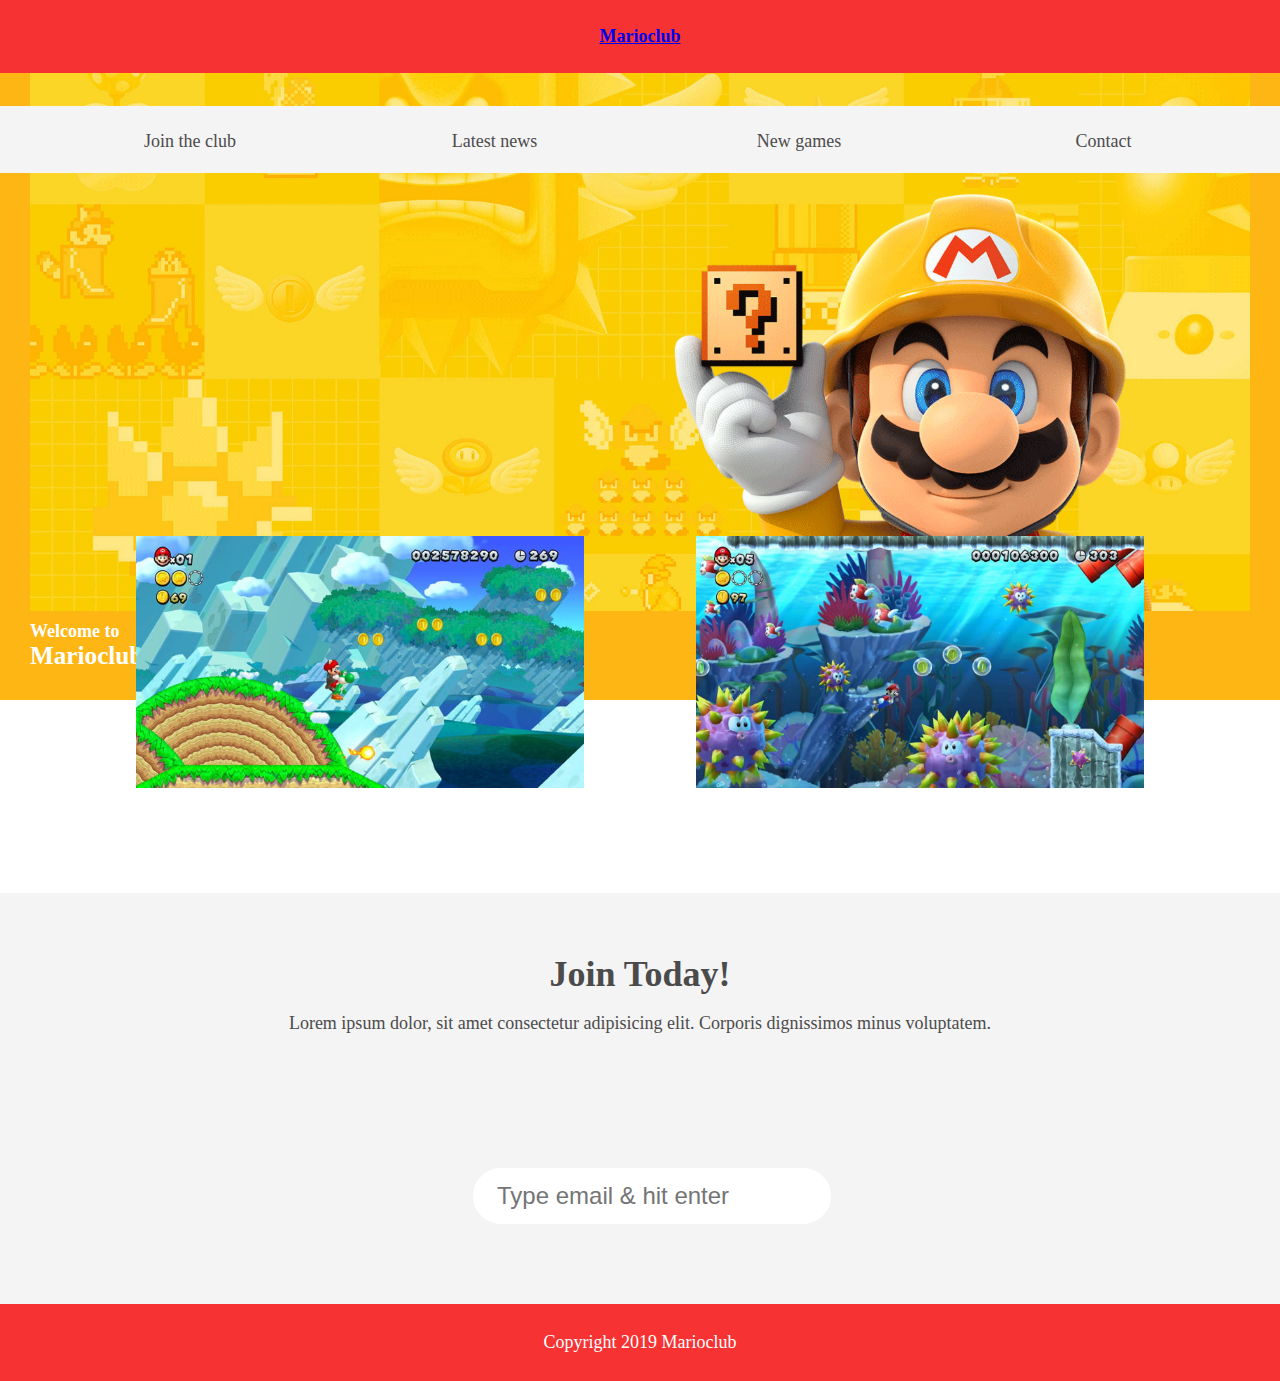
==== index.html @ 7929080b "First commit" ====
<!DOCTYPE html>
<html lang="en">

<head>
    <meta name="viewport" content="width=device-width, initial-scale=1.0">
    <!--- Write the correct path to the favicon.ico inside the href attribute below --->
    <link rel="shortcut icon" href="favicon.ico" type="image/x-icon">

    <!--- Write the correct path to the favicon.ico inside the href attribute below --->
    <link rel="icon" href="favicon.ico" type="image/x-icon">

    <!--- Add a link to stylesheet --->
    <link rel="stylesheet" href="CSS/style.css">
   
    <title>Marioclub</title>
</head>

<body>
    <header>
        <!--- Convert h1 tag into a clickable link that opens the landingpage - index.html --->
        <h1><a href="index.html">Marioclub</a></h1>
    </header>
    <section class="banner">
        <!--- Add a image tag that displays banner.jpg and add an alt attribute with following text "marioclub welcome banner"  --->
        <div class="welcome">
            <img src="img/BANNER.jpg" alt="marioclub welcome banner">
            <h2>Welcome to <br><span>Marioclub</span></h2>
        </div>
    </section>
    <nav class="main-nav">
        <ul>
            <!--- Add a link around the <li>Join the club</li> tag that refers to index.html and inside the link tag add a class attribute named "join" --->
            <li><a href="index.html">Join the club</a> </li>
            <!--- Add a link tag around the <li>Lastest news</li> tag that refers to news.html --->
            <li><a href="NEWS.HTML">Latest news</a></li>
            <!--- Add a link tag around the <li>New games</li> tag that refers to games.html --->
            <li><a href="GaMES.html">New games</a></li>
            <!--- Add a link tag around the <li>Contact</li> tag that refers to contact.html --->
            <li><a href="CONTACT.html">Contact</a></li>
        </ul>
    </nav>
    <main>
        <article>
            <h2>It's a me, Mario</h2>
            <p>Lorem ipsum dolor sit amet, consectetur adipisicing elit. Repudiandae possimus sapiente, ducimus asperiores error eum ipsam quasi repellendus iste earum laboriosam nesciunt officiis atque rerum quos incidunt aspernatur velit voluptates. Lorem ipsum, dolor sit amet consectetur adipisicing elit. Praesentium labore perferendis minus incidunt doloribus, eligendi repudiandae earum dignissimos est neque deserunt consequatur. Repudiandae autem maxime magnam eveniet! Atque, suscipit amet. Lorem ipsum, dolor sit amet consectetur adipisicing elit. Praesentium labore perferendis minus incidunt doloribus, eligendi repudiandae earum dignissimos est neque deserunt consequatur. Repudiandae autem maxime magnam eveniet! Atque, suscipit amet.</p>
        </article>
        <ul class="images">
            <!--- Add an image tag inside <li> tag that displays image "thumb-1.jpg" and add an alt attribute with following text "mario thumbnail 1 --->
            <li><img src="img/Thumb-1.JPG" alt="mario thumbnail 1"></li>
            <!--- Add an image tag inside <li> tag that displays image "thumb-2.jpg" and add an alt attribute with following text "mario thumbnail 2 --->
            <li><img src="img/Thumb 2.jpg" alt="mario thumbnail 2"></li>
        </ul>
    </main>
    <section class="join">
        <h2>Join Today!</h2>
        <p>Lorem ipsum dolor, sit amet consectetur adipisicing elit. Corporis dignissimos minus voluptatem.</p>
        <form>
            <input type="email" name="email" placeholder="Type email & hit enter" required>
        </form>
    </section>
    <footer>
        <p class="copyright">Copyright 2019 Marioclub</p>
    </footer>
</body>

</html>
---- CSS/style.css ----
body, ul, li, h1, h2, a{
  margin: 0;
  padding: 0;
  font-family: 'Times New Roman', Times, serif;
  font-size: 18px;
  
  /* Insert a margin property and set it's value to 0 */
  /* Insert a padding property and set it's value to 0 */
  /* Insert a font-family property and set it's value to tahoma
  font-family: tahoma
  /* Insert a font-size property and set it's value to 18px */
}


header{
  background-color: #F63232;
  padding: 20px 0;
  text-align: center;
  position: fixed;
  width: 100%;
  top: 0;
  left: 0;
  z-index: 1;
}
header h1{
    color: white;
    border: 8px white;
    display: inline-block;
    padding: 6px 12px;
    border-radius: 36px;
  

  /* Insert a color property and set it's value to white  */
  /* Insert a border property and set it's value to 8px solid white  */
  /* Insert a display property and set it's value to inline-block  */
  /* Insert a padding property and set it's value to 6px and 12px  */
  /* Insert a border-radius property and set it's value to 36px */
}
.banner{
  position: relative;
}
.banner img{
  max-width: 100%;
}
.banner .welcome{
  background:#FEB614;
  color: white;
  padding: 30px;
  font-size: 60px;
  position: absolute;
  left: 0;
  top: 30%;
} 
.banner .welcome span{
  /* Insert a font-size property and set it's value to 1.4em */
  font-size: 1.4em;
}
nav{
  background: #F4F4F4;
  padding: 20px;
  position: -webkit-sticky;
  position: sticky;
  top: 106px;
  z-index: 1;
}
nav ul{
  white-space: nowrap;
  max-width: 1200px;
  margin: 0 auto;
  text-align: center;
}
nav li{
  width: 25%;
  display: inline-block;
  font-size: 24px;
}
nav li a{
  text-decoration: none;
  color: #4B4B4B;
}
nav li a:hover{
  /* Insert a text-decoration property and set it's value to underline */
  text-decoration: underline;
}
nav li a.join{
  color: #F63232;
}
main{
  max-width: 100%;
  width: 1200px;
  margin: 80px auto;
  padding: 0 40px;
  -webkit-box-sizing: border-box;
  box-sizing: border-box;
}
article h2{
  /* Insert a color property and set it's value to #F63232  */
  /* Insert a font-size property and set it's value to 48px */
  color: #F63232;
  font-size: 48px;
}
article p{
  line-height: 2em;
  color: #4B4B4B;
}
article p::first-line{
  font-weight: bold;
  font-size: 1.2em;
}
.images{
  text-align: center;
  margin: 80px 0;
  white-space: nowrap;
}
.images li{
  display: inline-block;
  list-style-type: none;
  width: 40%;
  margin: 20px 5%;
  position: relative;
}
.images li:hover{
  top: -4px;
}
.images li img{
  max-width: 100%;
}
.images {
  display: -webkit-box;
  display: -ms-flexbox;
  display: flex;
  -ms-flex-wrap: wrap;
  flex-wrap: wrap;
}
.coverimage li {
  -webkit-box-flex: 1;
  -ms-flex: 0 0 50%;
  flex: 0 0 50%;
  margin: 5px;
  height: 100px;
}
section.join{
  background: #F4F4F4;
  text-align: center;
  padding: 60px 20px;
  color: #4B4B4B;
}
section.join h2{
  font-size: 36px;
}
form {
  /* Insert a padding-left property with following value: 1.5rem */
  /* Insert a pading-top property with following value: 6rem */
    padding-left: 1.5rem;
    padding-top: 6rem;
}
form input{
  /* Insert a margin property and set it's value to 20px and 0  */
  /* Insert a padding property and set it's value to 10px and 20px */ 
  /* Insert a font-size property and set it's value to 24px */
  /* Insert a border-radius property and set it's value to 28px */ 
  /* Insert a border property and set it's value to 4px solid and white */
  margin: 20px 0;
  padding: 10px 20px;
  font-size: 24px;
  border-radius: 28px;
  border: 4px solid white;

}
form textarea{
  margin: 20px 0;
  padding: 10px 20px;
  font-size: 24px;
  border-radius: 28px;
  border: 4px solid black;
}
form input:focus{
  /* Insert a border property with following values: 4px dashed #4B4B4B */
  /* Insert a outline property with following values: none */
  border: 4px dashed #4B4B4B;
  outline: none;
}

form textarea:focus{
  border: 4px dashed #4B4B4B;
  outline: none;
}
form input:valid{
  border: 4px solid #71d300;
}
input[type="submit"] {
  /* Insert a width property with following value: 39rem */
  /* Insert a background-color property with following value: red */
  /* Insert a font-size property with following value: xx-large */
  /* Insert a color property with following value: ghostwhite */
    color: ghostwhite;
    width: 39rem;
    background-color: red;
    font-size: xx-large;
}
input[type="submit"]:focus {
    border: 4px dashed ghostwhite;
    outline: none
}
footer{
  background: #F63232;
  color: white;
  padding: 10px;
  text-align: center;
}

/* responsive styles */

@media screen and (max-width: 1400px){

  .banner .welcome{
    font-size: 40px;
  }

}

@media screen and (max-width: 960px){

  .banner .welcome{
    font-size: 28px;
  }
  nav li{
    font-size: 18px;
  }

}

@media screen and (max-width: 700px){

  .banner .welcome{
    font-size: 20px;
    position: relative;
    text-align: center;
  }
  .banner .welcome br{
    display: none;
  }
  .banner .welcome span{
    font-size: 1em;
  }
  nav li{
    font-size: 18px;
  }
  .images li{
    width: 100%;
    display: block;
    margin: 20px auto;
  }

}

@media screen and (max-width: 560px){

  .banner .welcome{
    font-size: 20px;
    position: relative;
    text-align: center;
  }
  .banner .welcome br{
    display: none;
  }
  .banner .welcome span{
    font-size: 1em;
  }
  nav li{
    display: block;
    width: 100%;
    margin: 12px 0;
  }
  article h2{
    font-size: 36px;
  }
  header, nav{
    position: relative;
    top: 0;
  }
  

}
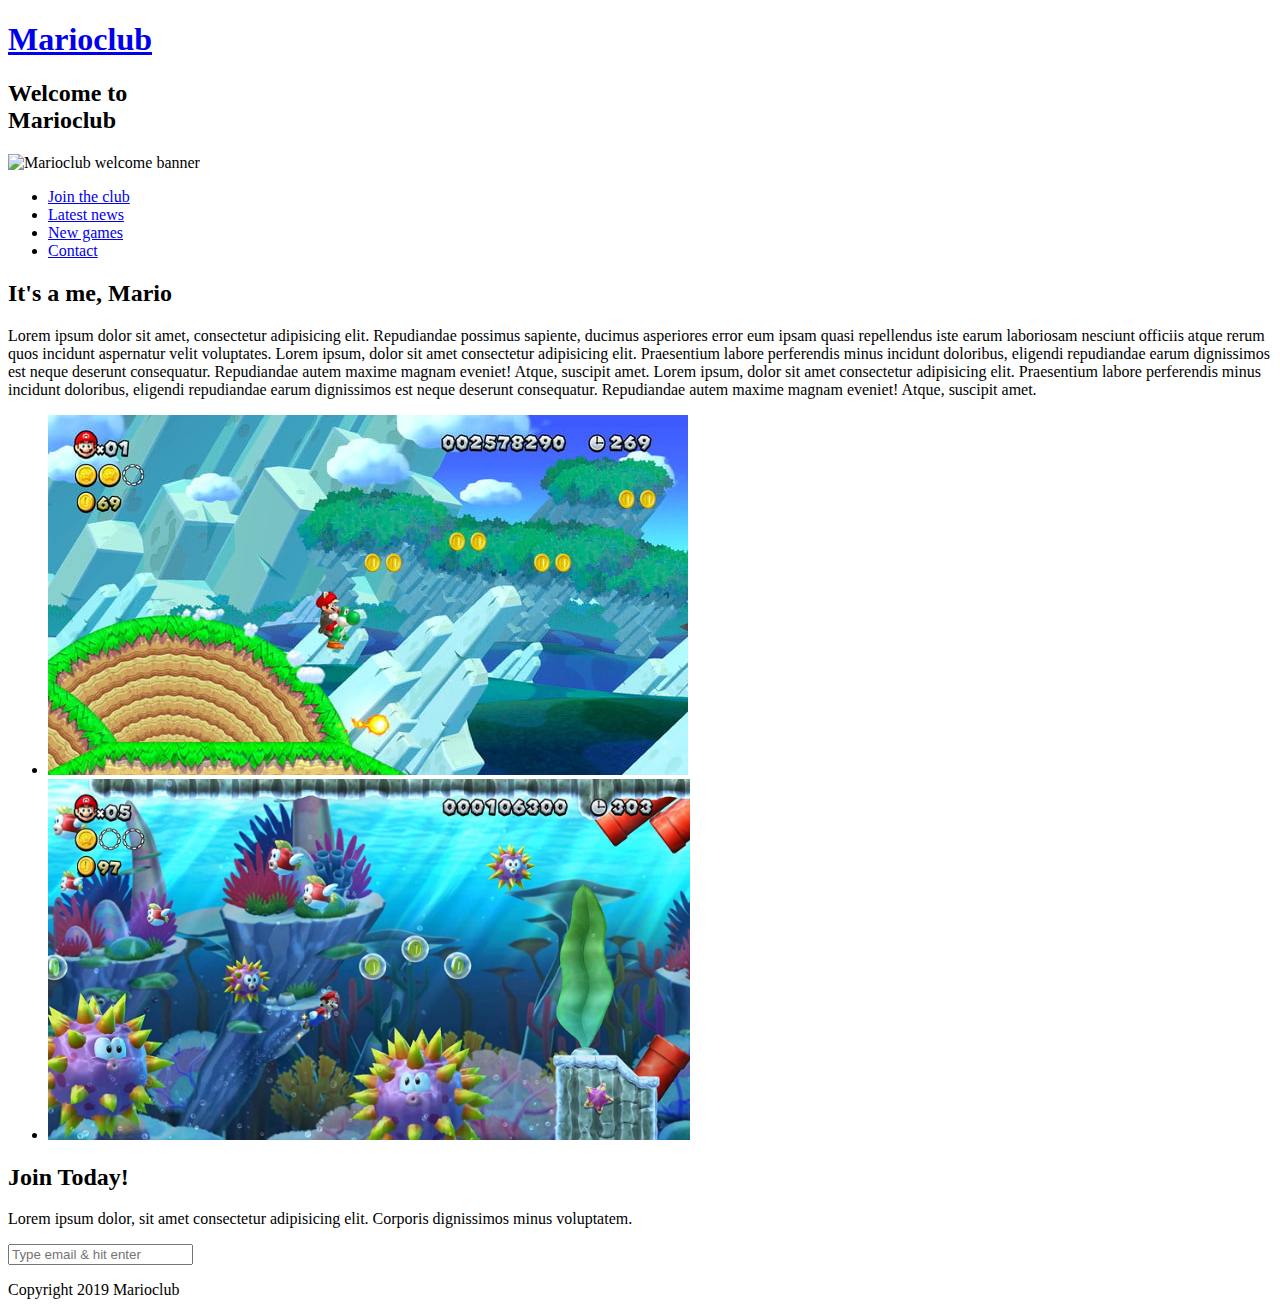
==== commit ccebc94d: "nyt forsøg" ====
--- a/index.html
+++ b/index.html
@@ -4,15 +4,14 @@
 <head>
     <meta name="viewport" content="width=device-width, initial-scale=1.0">
     <!--- Write the correct path to the favicon.ico inside the href attribute below --->
-    <link rel="shortcut icon" href="favicon.ico" type="image/x-icon">
+    <link rel="shortcut icon" href="img/favicon.ico" type="image/x-icon">
 
     <!--- Write the correct path to the favicon.ico inside the href attribute below --->
-    <link rel="icon" href="favicon.ico" type="image/x-icon">
+    <link rel="icon" href="img/favicon.ico" type="image/x-icon">
 
     <!--- Add a link to stylesheet --->
-    <link rel="stylesheet" href="CSS/style.css">
-   
     <title>Marioclub</title>
+    <link rel="stylesheet" href="css/style.css">
 </head>
 
 <body>
@@ -23,20 +22,20 @@
     <section class="banner">
         <!--- Add a image tag that displays banner.jpg and add an alt attribute with following text "marioclub welcome banner"  --->
         <div class="welcome">
-            <img src="img/BANNER.jpg" alt="marioclub welcome banner">
             <h2>Welcome to <br><span>Marioclub</span></h2>
-        </div>
+            <img src="img/banner.jpg" alt="Marioclub welcome banner">
+    </div>
     </section>
     <nav class="main-nav">
         <ul>
             <!--- Add a link around the <li>Join the club</li> tag that refers to index.html and inside the link tag add a class attribute named "join" --->
-            <li><a href="index.html">Join the club</a> </li>
+            <li><a href="index.html">Join the club</a></li>
             <!--- Add a link tag around the <li>Lastest news</li> tag that refers to news.html --->
-            <li><a href="NEWS.HTML">Latest news</a></li>
+            <li><a href="news.html">Latest news</a></li>
             <!--- Add a link tag around the <li>New games</li> tag that refers to games.html --->
-            <li><a href="GaMES.html">New games</a></li>
+            <li><a href="games.html">New games</a></li>
             <!--- Add a link tag around the <li>Contact</li> tag that refers to contact.html --->
-            <li><a href="CONTACT.html">Contact</a></li>
+            <li><a href="contact.html">Contact</a></li>
         </ul>
     </nav>
     <main>
@@ -46,9 +45,9 @@
         </article>
         <ul class="images">
             <!--- Add an image tag inside <li> tag that displays image "thumb-1.jpg" and add an alt attribute with following text "mario thumbnail 1 --->
-            <li><img src="img/Thumb-1.JPG" alt="mario thumbnail 1"></li>
+            <li><img src="img/thump-1.jpg" alt="thumb-1"></li>
             <!--- Add an image tag inside <li> tag that displays image "thumb-2.jpg" and add an alt attribute with following text "mario thumbnail 2 --->
-            <li><img src="img/Thumb 2.jpg" alt="mario thumbnail 2"></li>
+            <li><img src="img/thumb-2.jpg" alt="thumb-2"></li>
         </ul>
     </main>
     <section class="join">
